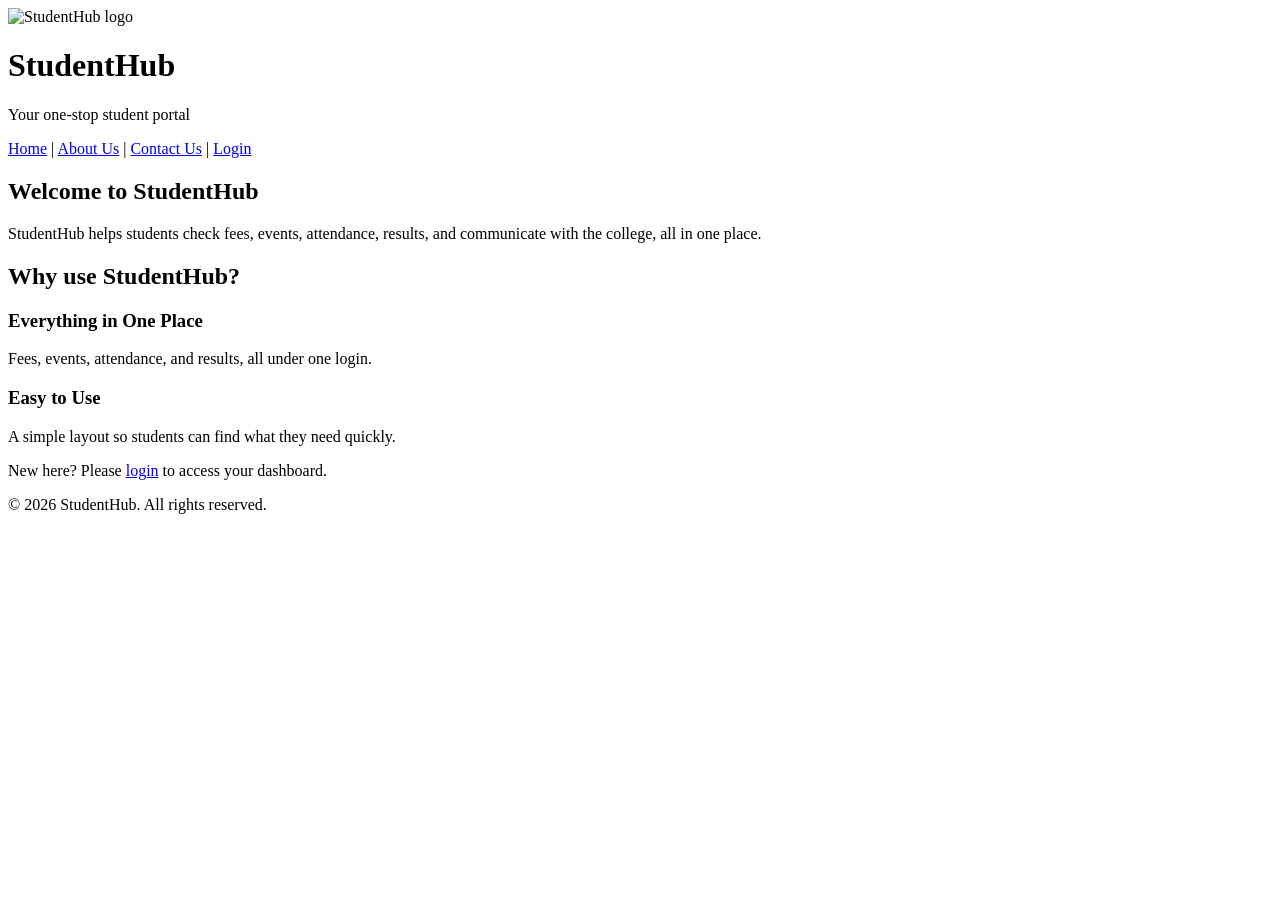
==== index.html @ 4bf0cbc0 "Practical 2: Added semantic HTML5 pages with accessibility" ====
<!DOCTYPE html>
<html lang="en">
<head>
  <meta charset="UTF-8">
  <title>StudentHub - Home</title>
</head>
<body>

  <header>
    <img src="logo.png" alt="StudentHub logo" width="60">
    <h1>StudentHub</h1>
    <p>Your one-stop student portal</p>
  </header>

  <nav>
    <a href="index.html">Home</a> |
    <a href="about-us.html">About Us</a> |
    <a href="contact-us.html">Contact Us</a> |
    <a href="login.html">Login</a>
  </nav>

  <main>
    <section>
      <h2>Welcome to StudentHub</h2>
      <p>
        StudentHub helps students check fees, events, attendance, results,
        and communicate with the college, all in one place.
      </p>
    </section>

    <section>
      <h2>Why use StudentHub?</h2>
      <article>
        <h3>Everything in One Place</h3>
        <p>Fees, events, attendance, and results, all under one login.</p>
      </article>
      <article>
        <h3>Easy to Use</h3>
        <p>A simple layout so students can find what they need quickly.</p>
      </article>
    </section>

    <p>New here? Please <a href="login.html">login</a> to access your dashboard.</p>
  </main>

  <footer>
    <p>&copy; 2026 StudentHub. All rights reserved.</p>
  </footer>

</body>
</html>
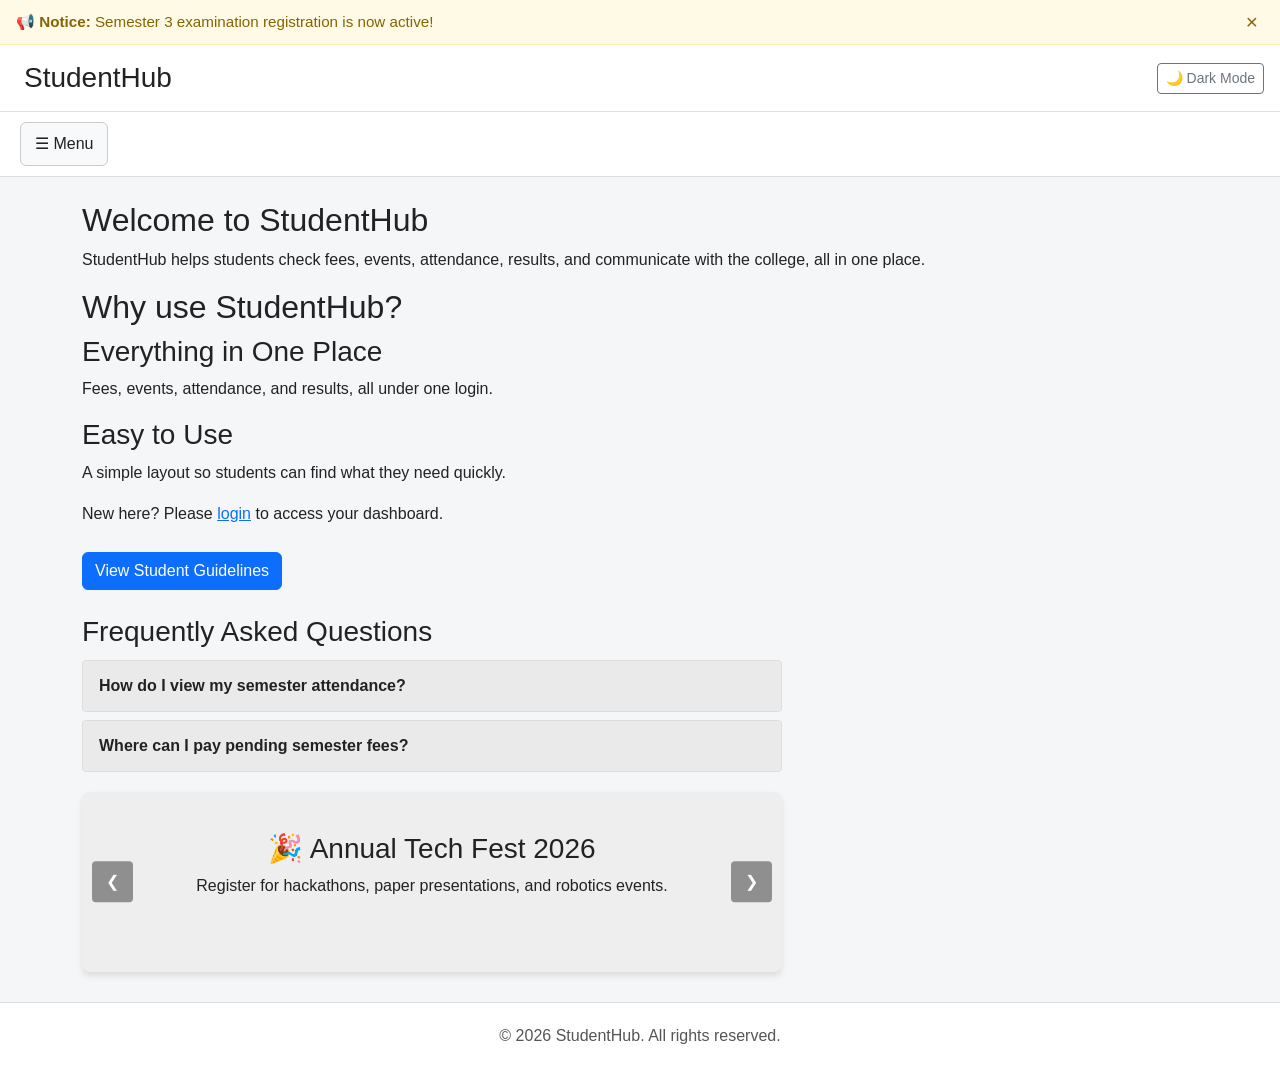
==== commit f0553888: "feat: complete StudentHub full-stack capstone integration (Practicals 13-15)" ====
--- a/index.html
+++ b/index.html
@@ -1,51 +1,308 @@
+
 <!DOCTYPE html>
 <html lang="en">
 <head>
   <meta charset="UTF-8">
+  <meta name="viewport" content="width=device-width, initial-scale=1.0">
+
   <title>StudentHub - Home</title>
+
+  <!-- Bootstrap 5.3 -->
+  <link
+    href="https://cdn.jsdelivr.net/npm/bootstrap@5.3.3/dist/css/bootstrap.min.css"
+    rel="stylesheet"
+  >
+
+  <!-- Custom CSS -->
+  <link rel="stylesheet" href="css/style.css">
 </head>
+
 <body>
 
-  <header>
-    <img src="logo.png" alt="StudentHub logo" width="60">
-    <h1>StudentHub</h1>
-    <p>Your one-stop student portal</p>
+  <!-- ============================= -->
+  <!-- Top Notification Banner -->
+  <!-- ============================= -->
+  <div id="top-banner" class="notification-banner">
+    <span>
+      📢 <strong>Notice:</strong>
+      Semester 3 examination registration is now active!
+    </span>
+
+    <button
+      id="close-banner-btn"
+      aria-label="Close Banner"
+      type="button"
+    >
+      &times;
+    </button>
+  </div>
+
+
+  <!-- ============================= -->
+  <!-- Header -->
+  <!-- ============================= -->
+  <header class="p-3 border-bottom d-flex justify-content-between align-items-center">
+
+    <div>
+      <img
+        src="logo.png"
+        alt="StudentHub logo"
+        width="50"
+        onerror="this.style.display='none'"
+      >
+
+      <h1 class="d-inline-block h3 align-middle ms-2 mb-0">
+        StudentHub
+      </h1>
+    </div>
+
+    <button
+      id="theme-toggle-btn"
+      class="btn btn-outline-secondary btn-sm"
+      type="button"
+    >
+      🌙 Dark Mode
+    </button>
+
   </header>
 
-  <nav>
-    <a href="index.html">Home</a> |
-    <a href="about-us.html">About Us</a> |
-    <a href="contact-us.html">Contact Us</a> |
-    <a href="login.html">Login</a>
+
+  <!-- ============================= -->
+  <!-- Navigation -->
+  <!-- ============================= -->
+  <nav class="nav-container">
+
+    <!-- Hamburger Button -->
+    <button
+      id="hamburger-btn"
+      class="hamburger-toggle"
+      type="button"
+      aria-expanded="false"
+      aria-controls="nav-menu"
+    >
+      ☰ Menu
+    </button>
+
+    <!-- Navigation Links -->
+    <div id="nav-menu" class="nav-links">
+
+      <a href="index.html">Home</a>
+      <a href="about-us.html">About Us</a>
+      <a href="contact-us.html">Contact Us</a>
+      <a href="dashboard.html">Dashboard</a>
+      <a href="login.html">Login</a>
+
+    </div>
+
   </nav>
 
-  <main>
+
+  <!-- ============================= -->
+  <!-- Main Content -->
+  <!-- ============================= -->
+  <main class="container my-4">
+
     <section>
       <h2>Welcome to StudentHub</h2>
+
       <p>
         StudentHub helps students check fees, events, attendance, results,
         and communicate with the college, all in one place.
       </p>
     </section>
 
+
+    <!-- Why use StudentHub -->
     <section>
       <h2>Why use StudentHub?</h2>
+
       <article>
         <h3>Everything in One Place</h3>
-        <p>Fees, events, attendance, and results, all under one login.</p>
+        <p>
+          Fees, events, attendance, and results, all under one login.
+        </p>
       </article>
+
       <article>
         <h3>Easy to Use</h3>
-        <p>A simple layout so students can find what they need quickly.</p>
+        <p>
+          A simple layout so students can find what they need quickly.
+        </p>
       </article>
     </section>
 
-    <p>New here? Please <a href="login.html">login</a> to access your dashboard.</p>
+
+    <p>
+      New here?
+      Please <a href="login.html">login</a>
+      to access your dashboard.
+    </p>
+
+
+    <!-- ============================= -->
+    <!-- Modal Trigger -->
+    <!-- ============================= -->
+    <div style="margin: 25px 0;">
+
+      <button
+        id="open-modal-btn"
+        class="btn btn-primary"
+        type="button"
+      >
+        View Student Guidelines
+      </button>
+
+    </div>
+
+
+    <!-- ============================= -->
+    <!-- Modal Component -->
+    <!-- ============================= -->
+    <div id="custom-modal" class="modal-overlay">
+
+      <div class="modal-box">
+
+        <h3>Campus Guidelines</h3>
+
+        <p>
+          1. 75% attendance is required for term grant eligibility.
+        </p>
+
+        <p>
+          2. Keep identity cards displayed at all times inside campus premises.
+        </p>
+
+        <button
+          id="close-modal-btn"
+          class="btn btn-danger btn-sm mt-2"
+          type="button"
+        >
+          Close
+        </button>
+
+      </div>
+
+    </div>
+
+
+    <!-- ============================= -->
+    <!-- FAQ Accordion -->
+    <!-- ============================= -->
+    <section
+      class="faq-section"
+      style="margin: 20px 0;"
+    >
+
+      <h3 style="margin-bottom: 12px;">
+        Frequently Asked Questions
+      </h3>
+
+      <div class="faq-item">
+
+        <div class="faq-question">
+          How do I view my semester attendance?
+        </div>
+
+        <div class="faq-answer">
+          <p>
+            Login to your portal and visit the Attendance section
+            from your Dashboard menu.
+          </p>
+        </div>
+
+      </div>
+
+
+      <div class="faq-item">
+
+        <div class="faq-question">
+          Where can I pay pending semester fees?
+        </div>
+
+        <div class="faq-answer">
+          <p>
+            Navigate to the Fees tab to review outstanding dues
+            and proceed with online payment.
+          </p>
+        </div>
+
+      </div>
+
+    </section>
+
+
+    <!-- ============================= -->
+    <!-- Content Slider -->
+    <!-- ============================= -->
+    <section
+      class="slider-container"
+      style="margin: 20px 0;"
+    >
+
+      <div class="slide-item active">
+        <h3>🎉 Annual Tech Fest 2026</h3>
+        <p>
+          Register for hackathons, paper presentations,
+          and robotics events.
+        </p>
+      </div>
+
+      <div class="slide-item">
+        <h3>📚 Digital Library Expansion</h3>
+        <p>
+          Access thousands of research papers and e-books
+          24/7 via StudentHub.
+        </p>
+      </div>
+
+      <div class="slide-item">
+        <h3>🏆 Sports Meet Nominations Open</h3>
+        <p>
+          Submit team rosters by the end of this month
+          to the sports coordinator.
+        </p>
+      </div>
+
+
+      <!-- Slider Controls -->
+      <div class="slider-controls">
+
+        <button
+          id="prev-slide"
+          type="button"
+          aria-label="Previous Slide"
+        >
+          &#10094;
+        </button>
+
+        <button
+          id="next-slide"
+          type="button"
+          aria-label="Next Slide"
+        >
+          &#10095;
+        </button>
+
+      </div>
+
+    </section>
+
   </main>
 
+
+  <!-- ============================= -->
+  <!-- Footer -->
+  <!-- ============================= -->
   <footer>
-    <p>&copy; 2026 StudentHub. All rights reserved.</p>
+    <p>
+      &copy; 2026 StudentHub. All rights reserved.
+    </p>
   </footer>
 
+
+  <!-- Custom JavaScript -->
+  <script src="js/script.js"></script>
+
 </body>
-</html>+</html>
+
--- a/css/style.css
+++ b/css/style.css
@@ -0,0 +1,571 @@
+
+/* ==========================================
+   GLOBAL RESET
+   ========================================== */
+
+* {
+  box-sizing: border-box;
+  margin: 0;
+  padding: 0;
+}
+
+
+/* ==========================================
+   BODY
+   ========================================== */
+
+body {
+  font-family: Arial, sans-serif;
+  line-height: 1.6;
+
+  background-color: #f4f6f8;
+  color: #222;
+
+  transition:
+    background-color 0.3s ease,
+    color 0.3s ease;
+}
+
+
+/* ==========================================
+   NOTIFICATION BANNER
+   ========================================== */
+
+.notification-banner {
+  background-color: #fffae6;
+  color: #856404;
+
+  border-bottom: 1px solid #ffeeba;
+
+  padding: 10px 16px;
+
+  display: flex;
+  justify-content: space-between;
+  align-items: center;
+
+  font-size: 0.95rem;
+}
+
+
+#close-banner-btn {
+  background: transparent;
+  border: none;
+
+  font-size: 1.3rem;
+  line-height: 1;
+
+  color: #856404;
+
+  cursor: pointer;
+
+  padding: 0 6px;
+}
+
+
+#close-banner-btn:hover {
+  color: #000;
+}
+
+
+/* ==========================================
+   HEADER
+   ========================================== */
+
+header {
+  padding: 16px 20px;
+
+  background-color: #ffffff;
+
+  border-bottom: 1px solid #ddd;
+}
+
+
+/* ==========================================
+   NAVIGATION CONTAINER
+   ========================================== */
+
+.nav-container {
+  position: relative;
+
+  display: flex;
+  flex-direction: column;
+
+  align-items: flex-start;
+
+  padding: 10px 20px;
+
+  background-color: #ffffff;
+
+  border-bottom: 1px solid #ddd;
+}
+
+
+/* ==========================================
+   HAMBURGER BUTTON
+   ========================================== */
+
+.hamburger-toggle {
+  display: inline-block;
+
+  background: #f8f9fa;
+
+  border: 1px solid #ccc;
+
+  padding: 8px 14px;
+
+  font-size: 1rem;
+  font-weight: 500;
+
+  border-radius: 6px;
+
+  cursor: pointer;
+
+  color: #222;
+
+  transition:
+    background-color 0.2s ease,
+    border-color 0.2s ease;
+}
+
+
+.hamburger-toggle:hover {
+  background-color: #e9ecef;
+  border-color: #999;
+}
+
+
+.hamburger-toggle:focus {
+  outline: 2px solid #0d6efd;
+  outline-offset: 2px;
+}
+
+
+/* ==========================================
+   NAVIGATION LINKS
+   ========================================== */
+
+.nav-links {
+  display: flex;
+  flex-direction: column;
+
+  width: 100%;
+
+  margin-top: 0;
+
+  gap: 0;
+
+  /* Closed state */
+  max-height: 0;
+
+  overflow: hidden;
+
+  opacity: 0;
+
+  visibility: hidden;
+
+  transition:
+    max-height 0.35s ease,
+    opacity 0.25s ease,
+    margin-top 0.35s ease;
+}
+
+
+/* Open state */
+
+.nav-links.active {
+  max-height: 400px;
+
+  margin-top: 10px;
+
+  opacity: 1;
+
+  visibility: visible;
+}
+
+
+/* Navigation links */
+
+.nav-links a {
+  display: block;
+
+  text-decoration: none;
+
+  color: #333;
+
+  font-weight: 500;
+
+  padding: 10px 12px;
+
+  border-radius: 5px;
+
+  transition:
+    background-color 0.2s ease,
+    color 0.2s ease;
+}
+
+
+.nav-links a:hover {
+  background-color: #f0f0f0;
+  color: #0d6efd;
+}
+
+
+/* ==========================================
+   FAQ SECTION
+   ========================================== */
+
+.faq-section {
+  max-width: 700px;
+  margin: 20px auto;
+}
+
+
+.faq-item {
+  border: 1px solid #ddd;
+
+  margin-bottom: 8px;
+
+  border-radius: 4px;
+
+  overflow: hidden;
+}
+
+
+.faq-question {
+  background-color: #eaeaea;
+
+  padding: 12px 16px;
+
+  cursor: pointer;
+
+  font-weight: bold;
+}
+
+
+.faq-answer {
+  max-height: 0;
+
+  overflow: hidden;
+
+  transition:
+    max-height 0.3s ease-out,
+    padding 0.3s ease;
+
+  padding: 0 16px;
+
+  background: transparent;
+}
+
+
+.faq-item.open .faq-answer {
+  padding: 12px 16px;
+}
+
+
+/* ==========================================
+   SLIDER
+   ========================================== */
+
+.slider-container {
+  position: relative;
+
+  max-width: 700px;
+
+  margin: 20px auto;
+
+  overflow: hidden;
+
+  border-radius: 8px;
+
+  box-shadow:
+    0 4px 6px rgba(0, 0, 0, 0.1);
+
+  background: #eee;
+
+  min-height: 180px;
+}
+
+
+.slide-item {
+  display: none;
+
+  padding: 40px;
+
+  text-align: center;
+}
+
+
+.slide-item.active {
+  display: block;
+}
+
+
+.slider-controls {
+  display: flex;
+
+  justify-content: space-between;
+
+  position: absolute;
+
+  top: 50%;
+
+  width: 100%;
+
+  transform: translateY(-50%);
+
+  padding: 0 10px;
+
+  box-sizing: border-box;
+}
+
+
+.slider-controls button {
+  background: rgba(0, 0, 0, 0.4);
+
+  color: white;
+
+  border: none;
+
+  padding: 8px 14px;
+
+  cursor: pointer;
+
+  border-radius: 4px;
+}
+
+
+.slider-controls button:hover {
+  background: rgba(0, 0, 0, 0.7);
+}
+
+
+/* ==========================================
+   MODAL
+   ========================================== */
+
+.modal-overlay {
+  display: none;
+
+  position: fixed;
+
+  top: 0;
+  left: 0;
+
+  width: 100%;
+  height: 100%;
+
+  background: rgba(0, 0, 0, 0.5);
+
+  justify-content: center;
+
+  align-items: center;
+
+  z-index: 999;
+}
+
+
+.modal-overlay.show {
+  display: flex;
+}
+
+
+.modal-box {
+  background: #fff;
+
+  padding: 24px;
+
+  border-radius: 8px;
+
+  max-width: 450px;
+
+  width: 90%;
+
+  box-shadow:
+    0 4px 10px rgba(0, 0, 0, 0.2);
+}
+
+
+/* ==========================================
+   DARK THEME
+   ========================================== */
+
+body.dark-theme {
+  background-color: #121212 !important;
+  color: #e0e0e0 !important;
+}
+
+
+/* Header + Navigation + Footer */
+
+body.dark-theme header,
+body.dark-theme .nav-container,
+body.dark-theme footer {
+  background-color: #1e1e1e !important;
+
+  color: #e0e0e0 !important;
+
+  border-color: #333;
+}
+
+
+/* Hamburger */
+
+body.dark-theme .hamburger-toggle {
+  background-color: #2c2c2c !important;
+
+  color: #ffffff !important;
+
+  border-color: #555;
+}
+
+
+body.dark-theme .hamburger-toggle:hover {
+  background-color: #3a3a3a !important;
+}
+
+
+/* Notification */
+
+body.dark-theme .notification-banner {
+  background-color: #2b2613 !important;
+
+  color: #ffe885 !important;
+
+  border-bottom: 1px solid #4a411e;
+}
+
+
+body.dark-theme #close-banner-btn {
+  color: #ffe885 !important;
+}
+
+
+/* FAQ */
+
+body.dark-theme .faq-question {
+  background-color: #2a2a2a !important;
+
+  color: #ffffff !important;
+
+  border-bottom: 1px solid #444;
+}
+
+
+body.dark-theme .faq-item {
+  border: 1px solid #444 !important;
+}
+
+
+/* Slider */
+
+body.dark-theme .slider-container {
+  background-color: #1e1e1e !important;
+
+  color: #ffffff !important;
+
+  border: 1px solid #333;
+}
+
+
+/* Links */
+
+body.dark-theme a {
+  color: #6ea8fe !important;
+}
+
+
+/* Modal */
+
+body.dark-theme .modal-box {
+  background-color: #212529 !important;
+
+  color: #ffffff !important;
+}
+
+
+/* ==========================================
+   FOOTER
+   ========================================== */
+
+footer {
+  text-align: center;
+
+  background-color: #ffffff;
+
+  color: #555;
+
+  padding: 20px;
+
+  margin-top: 30px;
+
+  border-top: 1px solid #ddd;
+}
+
+
+/* ==========================================
+   RESPONSIVE DESIGN
+   ========================================== */
+
+@media (max-width: 768px) {
+
+  header {
+    gap: 10px;
+  }
+
+  header .btn {
+    font-size: 0.85rem;
+  }
+
+  .nav-container {
+    padding: 10px 15px;
+  }
+
+  .nav-links a {
+    padding: 10px;
+  }
+
+  .slider-container {
+    margin-left: 0;
+    margin-right: 0;
+  }
+
+  .slide-item {
+    padding: 30px 25px;
+  }
+
+}
+
+
+/* ==========================================
+   VERY SMALL SCREENS
+   ========================================== */
+
+@media (max-width: 480px) {
+
+  .notification-banner {
+    font-size: 0.85rem;
+  }
+
+  header {
+    padding: 12px;
+  }
+
+  header h1 {
+    font-size: 1.25rem;
+  }
+
+  .hamburger-toggle {
+    width: 100%;
+    text-align: left;
+  }
+
+  .nav-links {
+    width: 100%;
+  }
+
+  .slide-item {
+    padding: 25px 20px;
+  }
+
+}
+
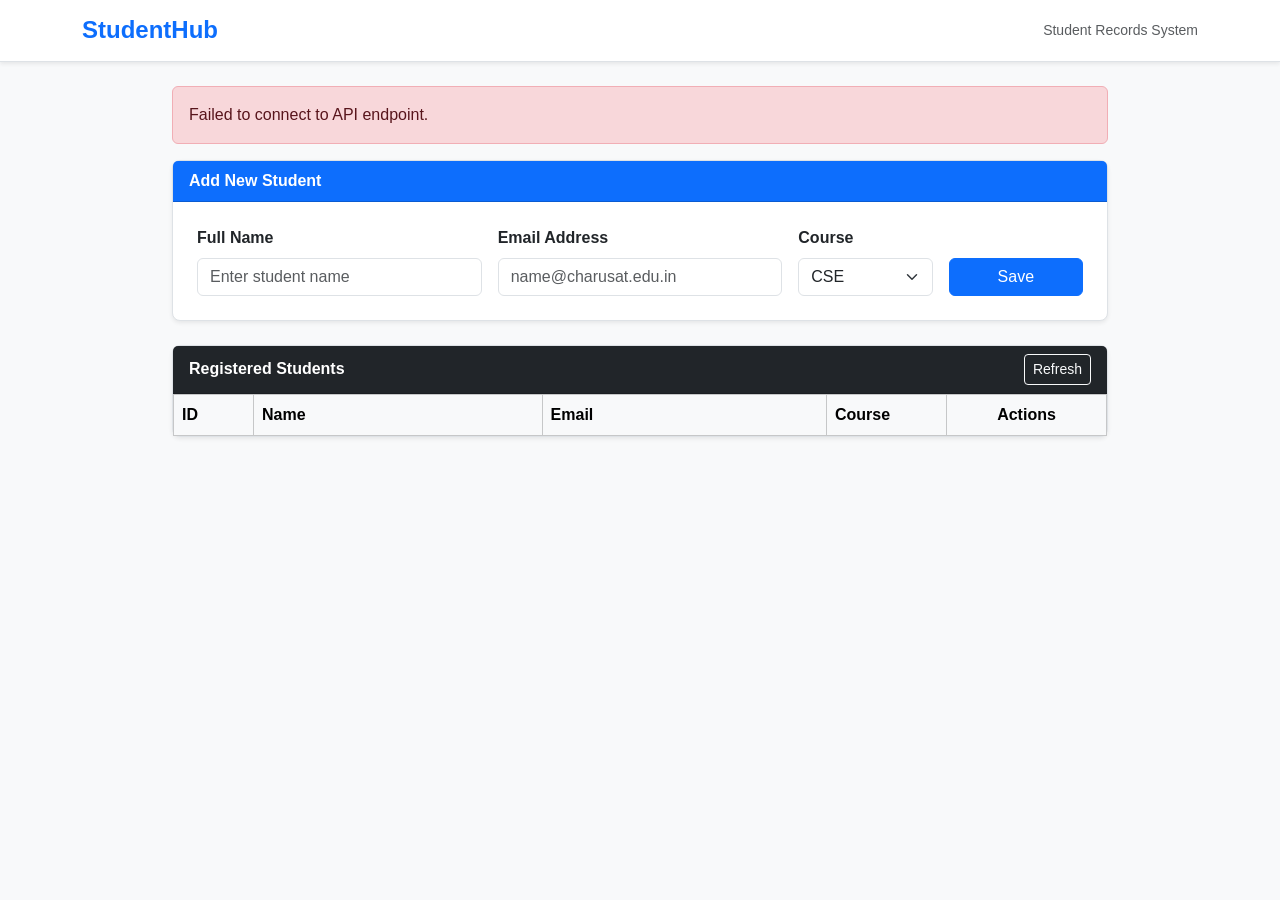
==== commit e2389b84: "Add files via upload feat: upload full-stack StudentHub codebase and documentation" ====
--- a/index.html
+++ b/index.html
@@ -1,308 +1,112 @@
-
-<!DOCTYPE html>
-<html lang="en">
-<head>
-  <meta charset="UTF-8">
-  <meta name="viewport" content="width=device-width, initial-scale=1.0">
-
-  <title>StudentHub - Home</title>
-
-  <!-- Bootstrap 5.3 -->
-  <link
-    href="https://cdn.jsdelivr.net/npm/bootstrap@5.3.3/dist/css/bootstrap.min.css"
-    rel="stylesheet"
-  >
-
-  <!-- Custom CSS -->
-  <link rel="stylesheet" href="css/style.css">
-</head>
-
-<body>
-
-  <!-- ============================= -->
-  <!-- Top Notification Banner -->
-  <!-- ============================= -->
-  <div id="top-banner" class="notification-banner">
-    <span>
-      📢 <strong>Notice:</strong>
-      Semester 3 examination registration is now active!
-    </span>
-
-    <button
-      id="close-banner-btn"
-      aria-label="Close Banner"
-      type="button"
-    >
-      &times;
-    </button>
-  </div>
-
-
-  <!-- ============================= -->
-  <!-- Header -->
-  <!-- ============================= -->
-  <header class="p-3 border-bottom d-flex justify-content-between align-items-center">
-
-    <div>
-      <img
-        src="logo.png"
-        alt="StudentHub logo"
-        width="50"
-        onerror="this.style.display='none'"
-      >
-
-      <h1 class="d-inline-block h3 align-middle ms-2 mb-0">
-        StudentHub
-      </h1>
-    </div>
-
-    <button
-      id="theme-toggle-btn"
-      class="btn btn-outline-secondary btn-sm"
-      type="button"
-    >
-      🌙 Dark Mode
-    </button>
-
-  </header>
-
-
-  <!-- ============================= -->
-  <!-- Navigation -->
-  <!-- ============================= -->
-  <nav class="nav-container">
-
-    <!-- Hamburger Button -->
-    <button
-      id="hamburger-btn"
-      class="hamburger-toggle"
-      type="button"
-      aria-expanded="false"
-      aria-controls="nav-menu"
-    >
-      ☰ Menu
-    </button>
-
-    <!-- Navigation Links -->
-    <div id="nav-menu" class="nav-links">
-
-      <a href="index.html">Home</a>
-      <a href="about-us.html">About Us</a>
-      <a href="contact-us.html">Contact Us</a>
-      <a href="dashboard.html">Dashboard</a>
-      <a href="login.html">Login</a>
-
-    </div>
-
-  </nav>
-
-
-  <!-- ============================= -->
-  <!-- Main Content -->
-  <!-- ============================= -->
-  <main class="container my-4">
-
-    <section>
-      <h2>Welcome to StudentHub</h2>
-
-      <p>
-        StudentHub helps students check fees, events, attendance, results,
-        and communicate with the college, all in one place.
-      </p>
-    </section>
-
-
-    <!-- Why use StudentHub -->
-    <section>
-      <h2>Why use StudentHub?</h2>
-
-      <article>
-        <h3>Everything in One Place</h3>
-        <p>
-          Fees, events, attendance, and results, all under one login.
-        </p>
-      </article>
-
-      <article>
-        <h3>Easy to Use</h3>
-        <p>
-          A simple layout so students can find what they need quickly.
-        </p>
-      </article>
-    </section>
-
-
-    <p>
-      New here?
-      Please <a href="login.html">login</a>
-      to access your dashboard.
-    </p>
-
-
-    <!-- ============================= -->
-    <!-- Modal Trigger -->
-    <!-- ============================= -->
-    <div style="margin: 25px 0;">
-
-      <button
-        id="open-modal-btn"
-        class="btn btn-primary"
-        type="button"
-      >
-        View Student Guidelines
-      </button>
-
-    </div>
-
-
-    <!-- ============================= -->
-    <!-- Modal Component -->
-    <!-- ============================= -->
-    <div id="custom-modal" class="modal-overlay">
-
-      <div class="modal-box">
-
-        <h3>Campus Guidelines</h3>
-
-        <p>
-          1. 75% attendance is required for term grant eligibility.
-        </p>
-
-        <p>
-          2. Keep identity cards displayed at all times inside campus premises.
-        </p>
-
-        <button
-          id="close-modal-btn"
-          class="btn btn-danger btn-sm mt-2"
-          type="button"
-        >
-          Close
-        </button>
-
-      </div>
-
-    </div>
-
-
-    <!-- ============================= -->
-    <!-- FAQ Accordion -->
-    <!-- ============================= -->
-    <section
-      class="faq-section"
-      style="margin: 20px 0;"
-    >
-
-      <h3 style="margin-bottom: 12px;">
-        Frequently Asked Questions
-      </h3>
-
-      <div class="faq-item">
-
-        <div class="faq-question">
-          How do I view my semester attendance?
-        </div>
-
-        <div class="faq-answer">
-          <p>
-            Login to your portal and visit the Attendance section
-            from your Dashboard menu.
-          </p>
-        </div>
-
-      </div>
-
-
-      <div class="faq-item">
-
-        <div class="faq-question">
-          Where can I pay pending semester fees?
-        </div>
-
-        <div class="faq-answer">
-          <p>
-            Navigate to the Fees tab to review outstanding dues
-            and proceed with online payment.
-          </p>
-        </div>
-
-      </div>
-
-    </section>
-
-
-    <!-- ============================= -->
-    <!-- Content Slider -->
-    <!-- ============================= -->
-    <section
-      class="slider-container"
-      style="margin: 20px 0;"
-    >
-
-      <div class="slide-item active">
-        <h3>🎉 Annual Tech Fest 2026</h3>
-        <p>
-          Register for hackathons, paper presentations,
-          and robotics events.
-        </p>
-      </div>
-
-      <div class="slide-item">
-        <h3>📚 Digital Library Expansion</h3>
-        <p>
-          Access thousands of research papers and e-books
-          24/7 via StudentHub.
-        </p>
-      </div>
-
-      <div class="slide-item">
-        <h3>🏆 Sports Meet Nominations Open</h3>
-        <p>
-          Submit team rosters by the end of this month
-          to the sports coordinator.
-        </p>
-      </div>
-
-
-      <!-- Slider Controls -->
-      <div class="slider-controls">
-
-        <button
-          id="prev-slide"
-          type="button"
-          aria-label="Previous Slide"
-        >
-          &#10094;
-        </button>
-
-        <button
-          id="next-slide"
-          type="button"
-          aria-label="Next Slide"
-        >
-          &#10095;
-        </button>
-
-      </div>
-
-    </section>
-
-  </main>
-
-
-  <!-- ============================= -->
-  <!-- Footer -->
-  <!-- ============================= -->
-  <footer>
-    <p>
-      &copy; 2026 StudentHub. All rights reserved.
-    </p>
-  </footer>
-
-
-  <!-- Custom JavaScript -->
-  <script src="js/script.js"></script>
-
-</body>
-</html>
-
+<!DOCTYPE html>
+<html lang="en">
+<head>
+  <meta charset="UTF-8">
+  <title>StudentHub - Student Records</title>
+  <link href="https://cdn.jsdelivr.net/npm/bootstrap@5.3.3/dist/css/bootstrap.min.css" rel="stylesheet">
+  <style>
+    body {
+      background-color: #f8f9fa;
+      font-family: 'Segoe UI', Tahoma, Geneva, Verdana, sans-serif;
+    }
+    .navbar-brand {
+      font-weight: 600;
+      letter-spacing: 0.5px;
+    }
+    .card {
+      border: 1px solid #dee2e6;
+      border-radius: 8px;
+    }
+    .btn-action {
+      min-width: 90px;
+    }
+  </style>
+</head>
+<body>
+
+<!-- Header Navigation -->
+<header class="p-3 bg-white border-bottom shadow-sm mb-4">
+  <div class="container d-flex justify-content-between align-items-center">
+    <h3 class="h4 mb-0 text-primary fw-bold">StudentHub</h3>
+    <span class="text-muted small">Student Records System</span>
+  </div>
+</header>
+
+<main class="container my-4" style="max-width: 960px;">
+
+  <!-- Alert Container -->
+  <div id="alertBox" class="alert d-none" role="alert"></div>
+
+  <!-- Form Card -->
+  <div class="card shadow-sm mb-4">
+    <div class="card-header bg-primary text-white py-2">
+      <span id="formTitle" class="fw-semibold">Add New Student</span>
+    </div>
+    <div class="card-body p-4">
+      <form id="studentForm" class="row g-3 align-items-end">
+        <input type="hidden" id="studentId" value="">
+
+        <div class="col-md-4">
+          <label class="form-label fw-semibold">Full Name</label>
+          <input type="text" id="name" class="form-control" placeholder="Enter student name">
+        </div>
+
+        <div class="col-md-4">
+          <label class="form-label fw-semibold">Email Address</label>
+          <input type="email" id="email" class="form-control" placeholder="name@charusat.edu.in">
+        </div>
+
+        <div class="col-md-2">
+          <label class="form-label fw-semibold">Course</label>
+          <select id="course" class="form-select">
+            <option value="CSE">CSE</option>
+            <option value="IT">IT</option>
+            <option value="CE">CE</option>
+          </select>
+        </div>
+
+        <div class="col-md-2">
+          <button type="submit" id="submitBtn" class="btn btn-primary w-100 btn-action">Save</button>
+        </div>
+      </form>
+    </div>
+  </div>
+
+  <!-- Records Table Card -->
+  <div class="card shadow-sm">
+    <div class="card-header bg-dark text-white d-flex justify-content-between align-items-center py-2">
+      <span class="fw-semibold">Registered Students</span>
+      <button id="refreshBtn" class="btn btn-outline-light btn-sm">Refresh</button>
+    </div>
+    <div class="card-body p-0">
+      
+      <!-- Loading Spinner -->
+      <div id="loadingIndicator" class="text-center py-4 d-none">
+        <div class="spinner-border text-primary" role="status">
+          <span class="visually-hidden">Loading...</span>
+        </div>
+        <p class="text-muted mt-2 mb-0 small">Loading records...</p>
+      </div>
+
+      <table class="table table-bordered table-hover align-middle mb-0" id="recordsTable">
+        <thead class="table-light">
+          <tr>
+            <th style="width: 80px;">ID</th>
+            <th>Name</th>
+            <th>Email</th>
+            <th style="width: 120px;">Course</th>
+            <th style="width: 160px;" class="text-center">Actions</th>
+          </tr>
+        </thead>
+        <tbody id="studentTableBody">
+          <!-- Injected via Fetch API -->
+        </tbody>
+      </table>
+    </div>
+  </div>
+
+</main>
+
+<script src="script.js"></script>
+</body>
+</html>
